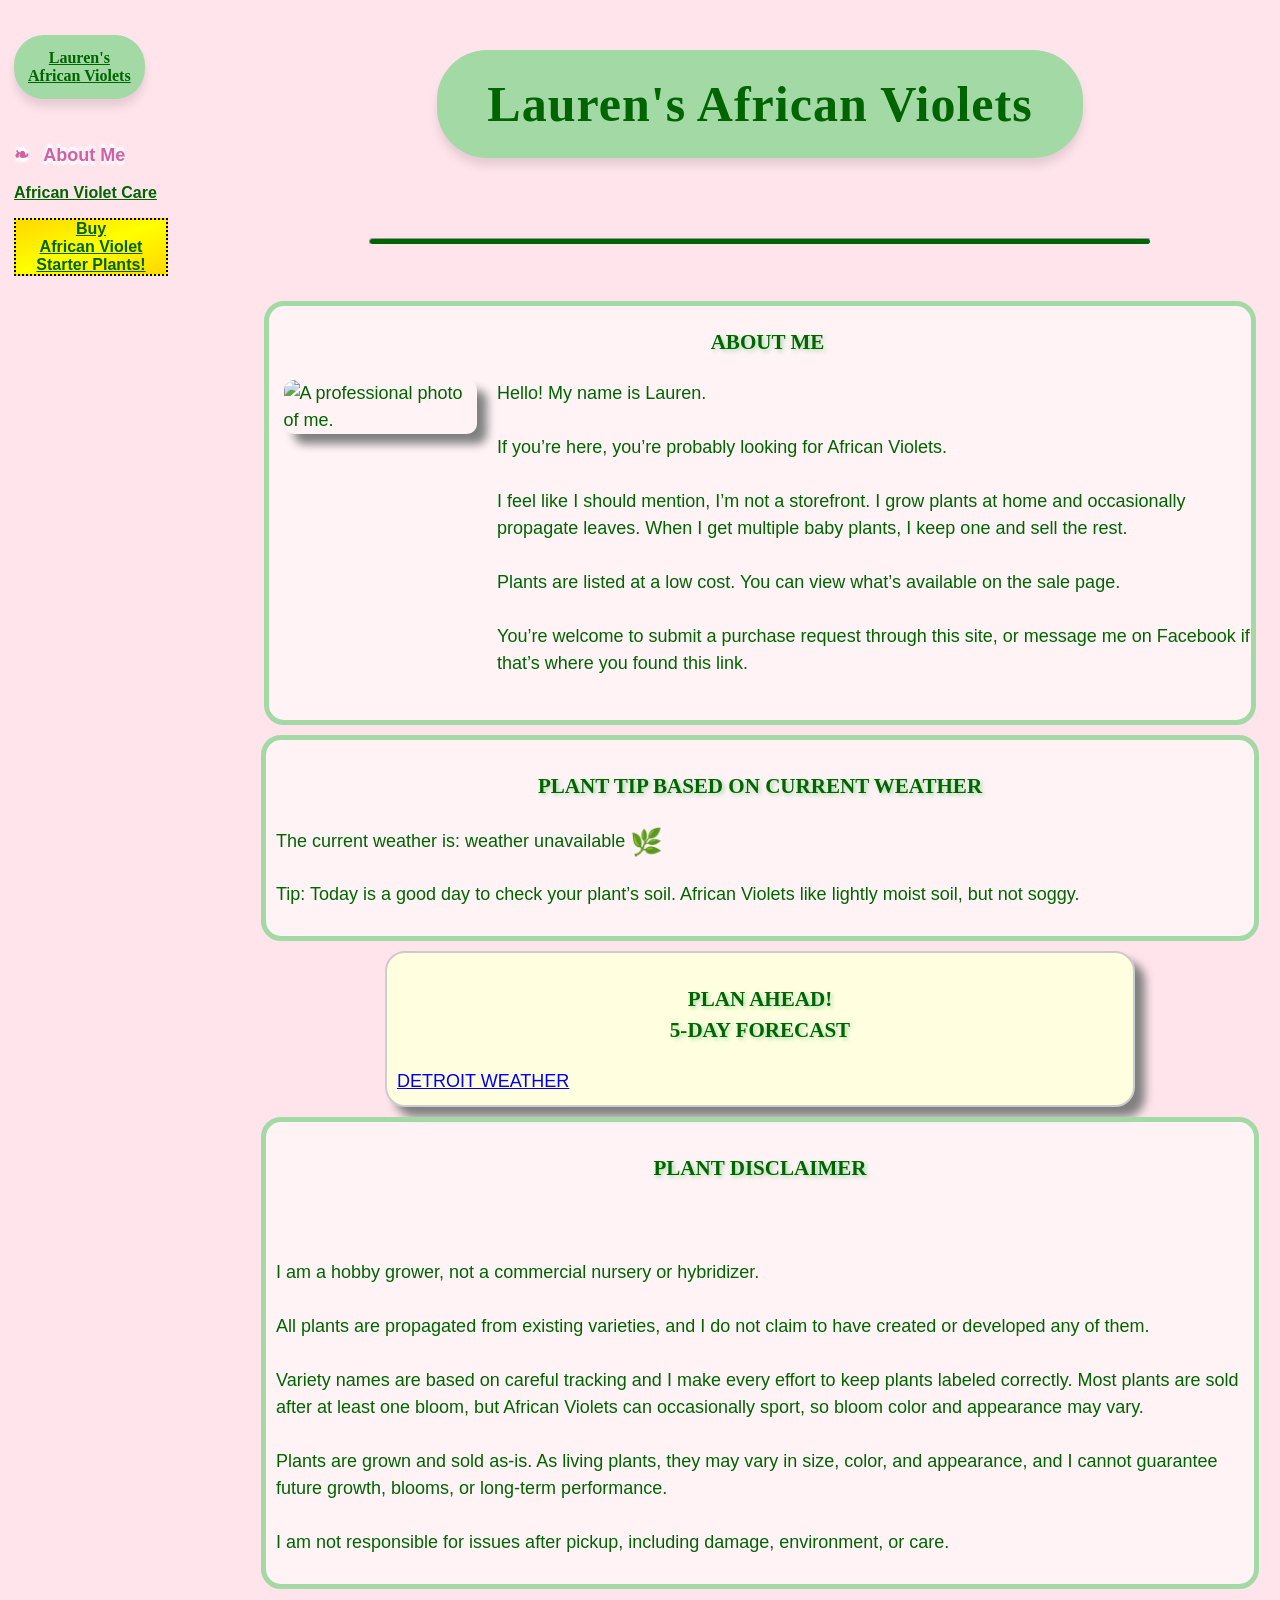
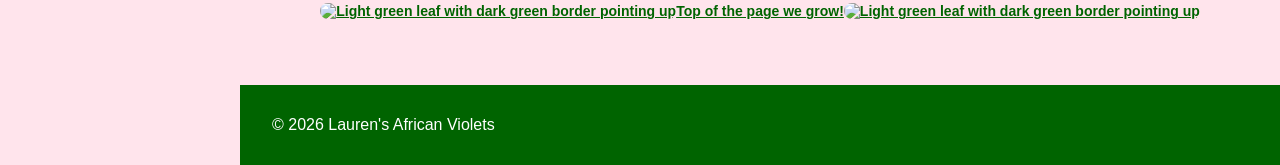
==== index.html @ a9185826 "Add files via upload" ====
<!DOCTYPE html>
<html lang="en">
<head>

  <meta charset="UTF-8">
  <meta name="description" content="About Lauren">
  <meta name="keywords" content="African Violet, Saintpaulia, Soil Mix, Bottom Watering, Wick Watering, Leaf Cutting Propagation,
								Stem Cutting Propagation">
  <meta name="author" content="Lauren Green">
  <meta name="viewport" content="width=device-width, initial-scale=1.0">
  <link rel="stylesheet" href="styles.css" type="text/css">
  <script src="script.js" defer></script>
  
  <title>Personal Homepage: Home</title>

  <style>
		
	.gridcont
		{
		display: grid;
		grid-template-columns: 1fr 1fr 1fr 10%;
		justify-items: center;
		row-gap: 10px;
		}

	h2
		{
		font-family: papyrus, garamond, serif;
		}


/*About Me Grid*/
	#profphoto
		{
		float: left;
		max-width: 20%;
		}
	article.aboutme
		{
		grid-row-start: 1;
		grid-row-end: 2;	
		grid-column-start: 1;
		grid-column-end: 4;
		padding: 0 0 25px 15px;
		}
	.aboutme h3
		{
		text-align: center;
		text-shadow: 2px 2px 4px #a3d9a5; /* Soft Green */
		}
	.aboutme p
		{
		overflow: hidden;
		padding-left: 20px;
		}


/*GIF AD*/
	.avsalebanner
		{
		grid-row-start: 1;
		grid-row-end: 2;	
		grid-column-start: 4;
		grid-column-end: 5;
		justify-self: right;
		}
	#gifimg
		{
		border: 5px dotted black;
		padding: 10px;
		background-image: linear-gradient(to bottom right, gold, yellow, gold);
		border-radius: 20px;
		height: 45%;
		}
		

/*WEATHER TIP*/
	#weathertip h3
		{
		text-align: center;
		text-shadow: 2px 2px 4px #a3d9a5; /* Soft Green */
		}
	#weathertip
		{
		grid-row-start: 2;
		grid-row-end: 3;
		grid-column-start: 1;
		grid-column-end: 5;
		}
	.weatheremoji
		{
		font-size: 1.45em;
		vertical-align: middle;
		}

/*5-DAY FORECAST GRID*/
	.forecast
		{
		border: 2px solid #ccc;
		background-color: lightyellow;
		box-shadow: 10px 10px 10px gray;
		border-radius: 20px;
		grid-row-start: 3;
		grid-row-end: 4;
		grid-column-start: 1;
		grid-column-end: 5;
		max-width: 75%;
		}
	.forecast h3
		{
		text-align: center;
		text-shadow: 2px 2px 4px #a3d9a5; /* Soft Green */
		}

/*5-DAY FORECAST WIDGET*/
	.weatherwidget-io
		{
		margin: auto;
		width: 100%;
		max-width: 1016px;
		}
		
		
/*DISCLAIMER*/
	.disclaimer
		{
		grid-row-start: 4;
		grid-row-end: 5;
		grid-column-start: 1;
		grid-column-end: 5;
		}
	.disclaimer h3
		{
		text-align: center;
		text-shadow: 2px 2px 4px #a3d9a5; /* Soft Green */
		}

	
		
		

/*RESPONSIVE*/

@media screen and (max-width: 1700px) 
{
.avsalebanner
	{
	display: none;
	}
article.aboutme
		{
		grid-row-start: 1;
		grid-row-end: 2;	
		grid-column-start: 1;
		grid-column-end: 5;
		}
}


@media screen and (max-width: 1174px) 
{

/* Collapse the homepage grid layout */
.gridcont
	{
    display: flex;
    flex-direction: column;
    gap: 20px;
	align-items: center;
	}
	
/*Change Flex Layout*/
.message
	{
	order: 1;
	}
.aboutme
	{
	order: 2;
	}
#weathertip
	{
	order: 3;
	}
.forecast
	{
	order: 4;
	}
.disclaimer
	{
	order: 5;
	}
.avsalebanner
	{
	display: none;
	}

}

  </style>

</head>

<body>

  <nav>

	<h4><a href="index.html">Lauren's<br>
		African Violets</a></h4>
	
	<ul>
		<li class="active"><a href="index.html">&#10087; &nbsp; About Me</a></li>
		<li><a href="africanviolets.html">African Violet Care</a></li>      

    </ul>
	<ul>
		<li id="buyplants"><a href="form.html">Buy<br>African Violet<br>Starter Plants!</a></li>
	</ul>

  </nav>
  

  <header>
    <h1>Lauren's African Violets</h1>
  </header>

<hr class="rule" id="top">
<main>

<div class="gridcont">


<!--About Me Grid-->
	<article class="aboutme">
		<h3>ABOUT  ME</h3>
		<img class="imagestyle" id="profphoto" src="assets/profphoto.jpg" alt="A professional photo of me.">
		<p>
		Hello! My name is Lauren.
<br><br>
		If you’re here, you’re probably looking for African Violets.
<br><br>
		I feel like I should mention, I’m not a storefront. I grow plants at home and occasionally propagate leaves. When I get multiple baby plants, I keep one and sell the rest.
<br><br>
		Plants are listed at a low cost. You can view what’s available on the sale page.
<br><br>
		You’re welcome to submit a purchase request through this site, or message me on Facebook if that’s where you found this link.
		</p>
	</article>



<!--PLANT TIP BASED ON CURRENT WEATHER-->
	<article id="weathertip">
		<h3>PLANT  TIP  BASED  ON  CURRENT  WEATHER</h3>
		<p id="currentWeatherText">Loading weather...</p>
		<p id="plantWeatherTip">Loading today’s plant care tip...</p>
	</article>


<!--5-DAY FORECAST WEATHER WIDGET-->
	<article class="forecast">
		<h3>PLAN AHEAD!<br>5-DAY FORECAST</h3>
		<a class="weatherwidget-io" href="https://forecast7.com/en/42d33n83d05/detroit/?unit=us" data-label_1="DETROIT" data-label_2="WEATHER" data-font="Jura" data-icons="Climacons Animated" data-theme="weather_one" >DETROIT WEATHER</a>
		<script>
		!function(d,s,id){var js,fjs=d.getElementsByTagName(s)[0];if(!d.getElementById(id)){js=d.createElement(s);js.id=id;js.src='https://weatherwidget.io/js/widget.min.js';fjs.parentNode.insertBefore(js,fjs);}}(document,'script','weatherwidget-io-js');
		</script>
	</article>


<!--Plant Disclaimer Grid-->
	<article class="disclaimer">
		<h3>PLANT  DISCLAIMER</h3>
		<p>
<br><br>
		I am a hobby grower, not a commercial nursery or hybridizer.
<br><br>
		All plants are propagated from existing varieties, and I do not claim to have created or developed any of them.
<br><br>
		Variety names are based on careful tracking and I make every effort to keep plants labeled correctly. 
		Most plants are sold after at least one bloom, but African Violets can occasionally sport, so bloom color and appearance may vary.
<br><br>
		Plants are grown and sold as-is. As living plants, they may vary in size, color, and appearance, and I cannot guarantee future growth, blooms, or long-term performance.
<br><br>
		I am not responsible for issues after pickup, including damage, environment, or care.
		</p>
	</article>


<!--African Violet Sale Banner / avsalebanner Grid-->
	<div class="avsalebanner">
		<a href="form.html">
		<img id="gifimg" src="assets/avscrolladvert.gif" alt="African Violets now available for sale.">
		</a>
	</div>


</div>


<p class="top"><a href="#top"><img class="leafup" src="assets/leafup.png" alt="Light green leaf with dark green border pointing up">Top of the page we grow!<img class="leafup" src="assets/leafup.png" alt="Light green leaf with dark green border pointing up"></a></p>
</main>


  <footer>
    <p>&copy; 2026 Lauren's African Violets</p>
  </footer>

</body>
</html>
---- styles.css ----
body 	
		{
		background-color: #ffe4ec; /* light pink */
		margin: 0;
		font-family: Arial, sans-serif;
		padding-left: 240px;
		}
	header 	
		{
		background-color: #a3d9a5; /* Soft Green */
		color: darkgreen;
		font-family: papyrus, garamond, serif;
		letter-spacing: 1px;
		font-size: 25px;
		width: fit-content;
		margin-top: 50px;
		margin-left: auto;
		margin-right: auto;
		padding: 1em 2em;
		top: 20px;
		left: 225px;
		right: 0;
		z-index: 1; /*Zero is default. higher numbers show up in front.*/
		border-radius: 50px; /* long oval shape */
		box-shadow: 0 8px 8px rgba(0, 0, 0, 0.1);
		}
	h1 		
		{
		margin: 0;
		}
	hr.rule	
		{
		background-color: darkgreen;
		margin: 80px auto 0 auto;
		height: 5px;
		max-width: 75%;
		border-radius: 10px;
		}
	h3
		{
		font-family: papyrus, garamond, serif;
		}
	h4 a	
		{
		display: block;
		background-color: #a3d9a5; /* Soft Green */
		color: darkgreen;
		font-family: papyrus, garamond, serif;
		text-align: center;
		text-decoration: none;
		width: fit-content;
		padding: 14px 14px;
		margin-bottom: 45px;
		border-radius: 30px;
		box-shadow: 0 8px 8px rgba(0, 0, 0, 0.1);
		}
	h4 a:hover, li a:hover
		{
		color: #d160a4; /* dark pink */
		text-decoration: underline;
		}
	nav 	
		{
		width: 260px;
		background-color: #ffe4ec; /* light pink */
		padding: 14px;
		background-image: url("assets/verticalvine.png");
		background-repeat: repeat-y;
		background-position: right;
		background-size: 100px auto;
		min-height: 100vh;
		box-sizing: border-box;
		position: fixed;
		top: 0;
		left: 0;
		z-index: 2;
		}
	nav ul 	
		{
		list-style-type: none;
		padding: 0;
		margin-top: 16px; /* offset for header */
		}
	nav li 	
		{
		margin-bottom: 1em;
		}
	nav a	
		{font-weight: bold}
	nav a:link, ul.qcstxt > li a:link, .top a:link, .comptable a:link
		{
		text-decoration: underline;
		color: darkgreen;
		}
	nav li a:visited, ul.qcstxt > li a:visited, .top a:visited, .comptable a:visited
		{
		color: #997950; /* Brown Tortilla */
		text-decoration: none;
		font-style: italic;
		}    
	nav a:hover, ul.qcstxt > li a:hover, .top a:hover, .comptable a:hover
		{
		color: #d160a4; /* dark pink */
		text-decoration: underline;
		}
	nav li.active a, li.active
		{
		color: #d160a4; /* dark pink */
		font-size: 18px;
		text-shadow: 0px 4px 2px white, 0px -4px 2px white;
		text-decoration: none;
		}

	#buyplants
		{
		display: block;
		border: 2px dotted black;
		background-image: linear-gradient(to bottom right, gold, yellow, gold);
		max-width: 150px;
		text-align: center;
		margin-top: 10px;
		}
	.pagegrid
		{
		display: grid;
		grid-template-columns: repeat(4, 1fr);
		gap: 30px;
		}
	main
		{
		margin-top: 20px;
		padding: 2em;
		color: darkgreen;
		font-size: 18px;
		}
	img
		{
		border-radius: 10px;
		box-shadow: 10px 10px 10px gray;
		}


/*Form Buttons and Input on index and form page*/

	input
		{
		border: 2px solid #a3d9a5; /* Soft Green */
		background-color: #FFFFFF;
		opacity: 1;
		color: darkgreen;
		font-size: 14px;
		}
	input[type="text"]:focus
		{
		border-color: darkgreen;
		box-shadow: 0 0 8px #a3d9a5;
		}
	button
		{
		border: 3px solid #a3d9a5; /* Soft Green */
		border-radius: 20px;
		background-color: #a3d9a550;
		color: darkgreen;
		font-weight: bold;
		font-size: 16px;
		}
	button:hover
		{
		cursor: pointer;
		}

		
/*Lightbox - All Images that expand on AV and Form page.*/
	.lightbox
		{
		display: none;
		position: fixed;
		z-index: 100;
		padding: 20px;
		background: rgba(0, 0, 0, 0.85);
		top: 0;
		left: 0;
		width: 100%;
		height: 100%;
		text-align: center;
		}
/* Lightbox Open*/
	.lightbox:target
		{
		display: flex;
		align-items: center;
		justify-content: center;
		flex-direction: column;
		}
/*Large Imgs*/
	.lightbox img
		{
		max-width: 90%;
		max-height: 80vh;
		box-shadow: 0 0 20px #000;
		border-radius: 10px;
		}

/*Close, Prev, and Next Buttons*/
	.close,
	.prev,
	.next
		{
		position: absolute;
		color: white;
		font-size: 60px;
		text-decoration: none;
		user-select: none;
		padding: 10px;
		}
	.close
		{
		top: 20px;
		right: 100px;
		}
	.prev
		{
		top: 50%;
		left: 50px;
		transform: translateY(-50%);
		}
	.next
		{
		top: 50%;
		right: 100px;
		transform: translateY(-50%);
		}


/*All Articles on all pages*/
	article
		{
		line-height: 1.5;
		border: 5px solid #a3d9a5; /* Soft Green */
		border-radius: 20px;
		background-color: #FFFFFF90;
		align-self: start;
		justify-self: center;
		width: 100%;
		padding: 10px;
		}
		
/*Fix Table on AV page*/
	.fixtable
		{
		border-collapse: collapse;
		border: 2px solid darkgreen;
		max-width: 80%;
		margin: 40px auto;
		box-shadow: 10px 10px 10px gray;
		background-color: #fff;
		font-size: 16px;
		}
	.fixtable th,
	.fixtable td
		{
		border: 1px solid darkgreen;
		padding: 10px;
		}
	.fixtable tr:nth-child(even)
		{
		background-color: #f5f5f5;
		padding: 10px;
		}
	.fixtable tr >:first-child
		{
		font-weight: bold;
		padding: 10px;
		}
	.fixtable thead
		{
		background-color: #a3d9a5; /* Soft Green */
		color: darkgreen;
		padding: 10px;
		}
		

/*Top of Page Links on all pages*/	
	.top
		{
		text-align: center;
		font-weight: bold;
		font-size: 14px;
		}
	img.leafup
		{
		width: 2%;
		box-shadow: none;
		}

/*Footer on all pages*/
	footer
		{
		padding-left: 2em;
		background-color: darkgreen;
		color: white;
		height: 80px;
		display: block;
		line-height: 80px; /* https://www.w3schools.com/css/css_align.asp */
		}
		


/*RESPONSIVE*/
@media screen and (max-width: 1174px) {

	body,
	main
		{
        font-size: 13px;
		}
	main
		{
		padding: 1em;
		}
	body
		{
		padding-left: 8px;
		padding-right: 8px;
		}
	article
		{
		width: 90%;
		margin-left: auto;
		margin-right: auto;
		align-self: center;
		}
	img,
	.fixtable,
	.timelinetable
		{
		border-radius: 10px;
		box-shadow: 6px 6px 6px gray;
		}
/*Hide Main Header*/
	header
		{
		display: none;
		}

/*Move Nav Bar to Top*/
	nav
		{
		position: static;
		width: 100%;
		height: auto;
		min-height: unset;
		background-image: none;
		background-color: #ffe4ec;
		padding: 10px;
		}

	nav h4
		{
		text-align: center;
		width:100%;
		margin: 20px auto 40px auto;
		}
	nav h4 a
		{
		display: inline-block;
		margin: 0 auto;
		}

	nav ul
		{
		display: flex;
		flex-direction: column;
		text-align: center;
		padding: 0;
		margin: 0;
		}

	nav ul li
		{
		list-style: none;
		padding: 5px;
		}
	#buyplants
		{
		margin: 10px auto 0 auto;
		}

	.qcsbox
		{
		padding: 0;
		margin: 0;
		height: 0;
		}
	.qcsbox img
		{
		display: none;
		}
	.epbox
		{
		display: block;
		margin: 0 auto 0 auto;
		}
	img.leafup
		{
		width: 6%;
		box-shadow: none;
		}
	}
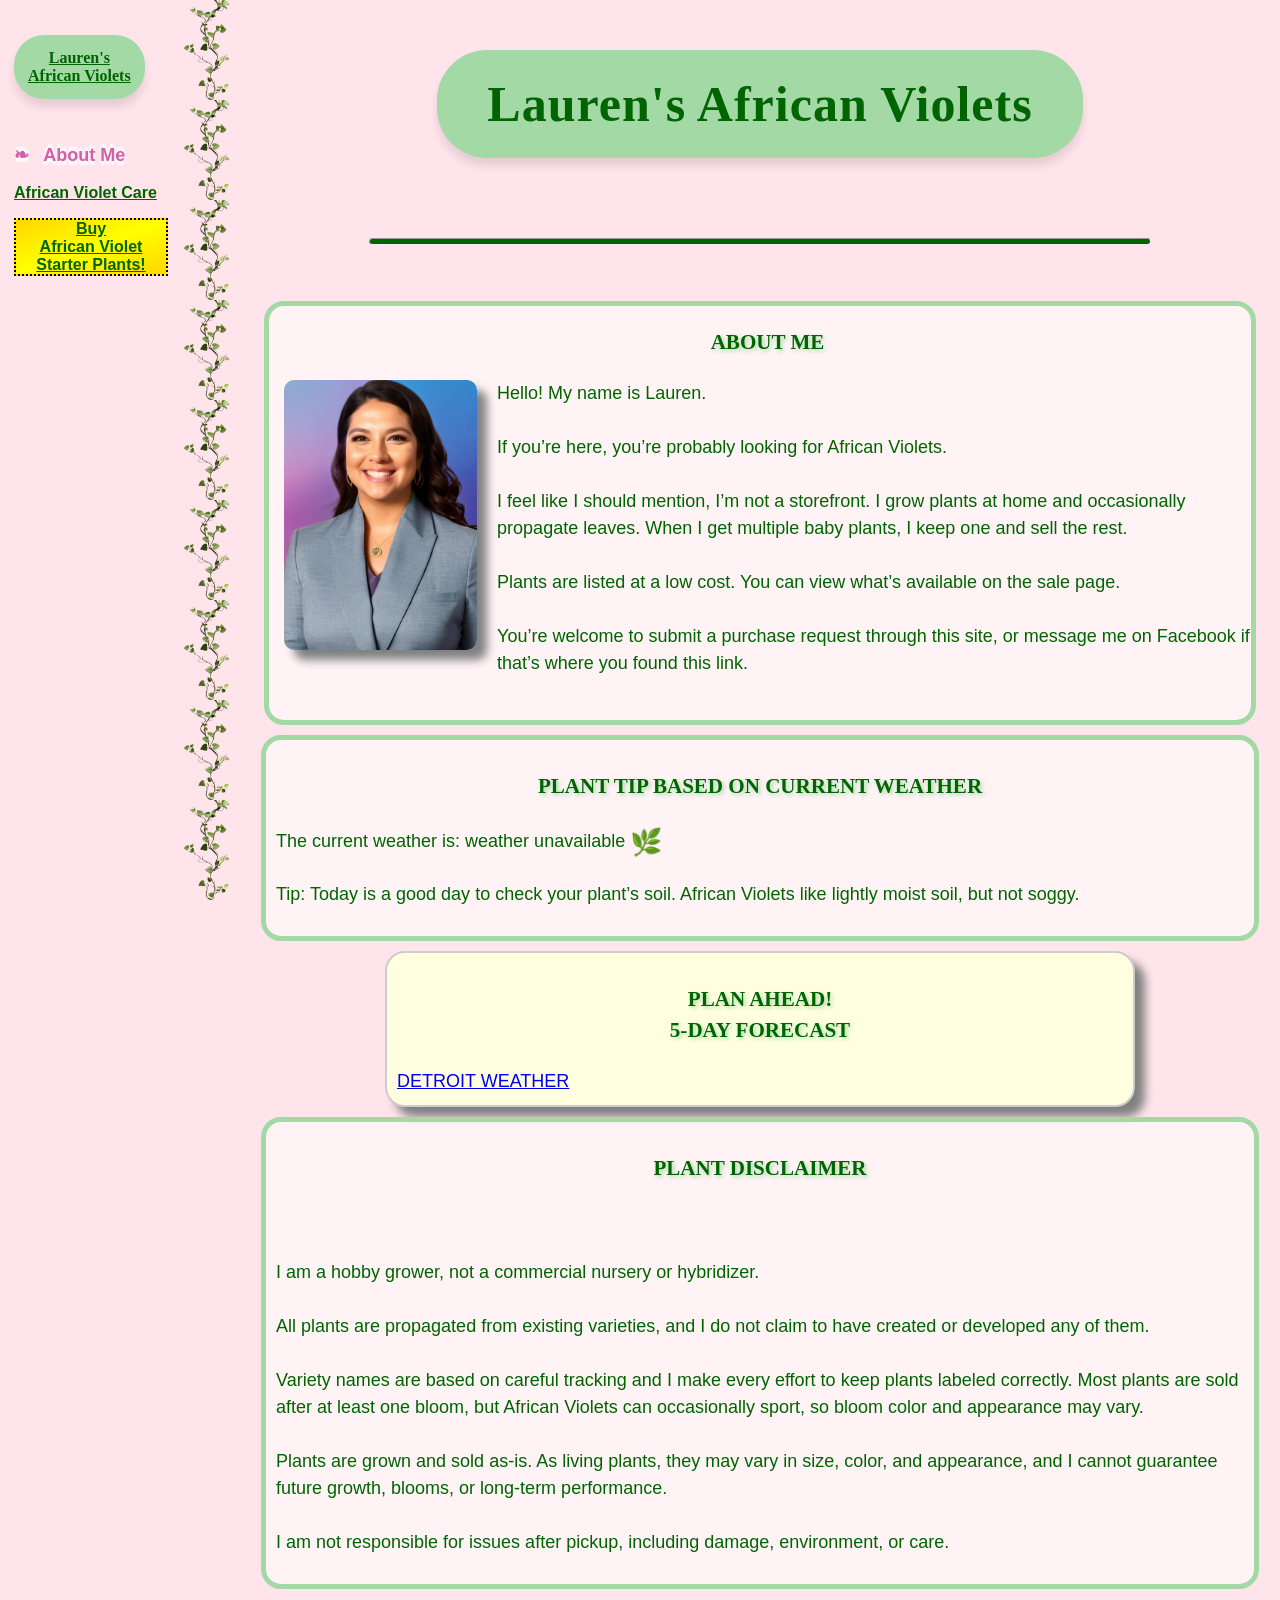
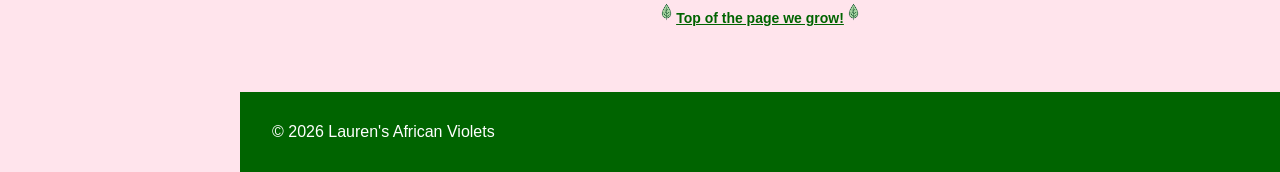
==== commit e7bcdc49: "Add files via upload" ====
--- a/index.html
+++ b/index.html
@@ -11,7 +11,7 @@
   <link rel="stylesheet" href="styles.css" type="text/css">
   <script src="script.js" defer></script>
   
-  <title>Personal Homepage: Home</title>
+  <title>Lauren's African Violets: Home</title>
 
   <style>
 		
